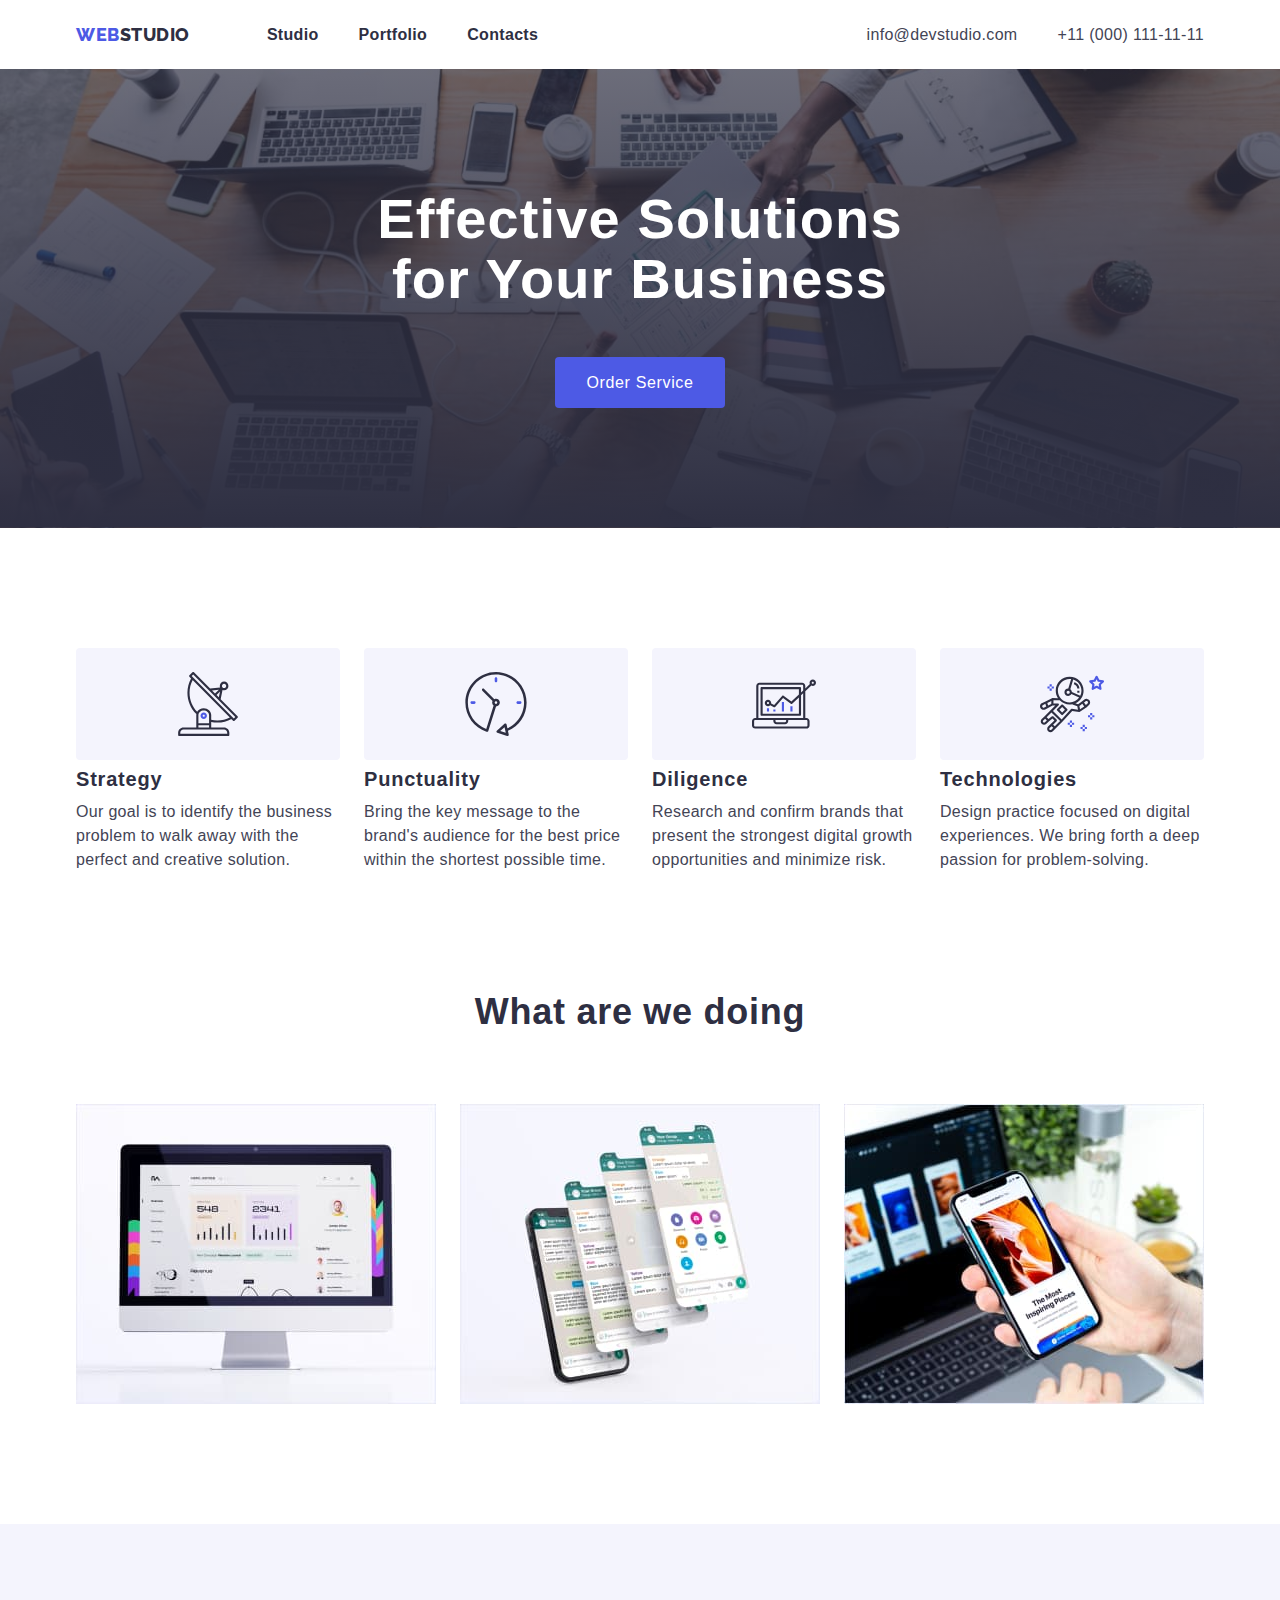
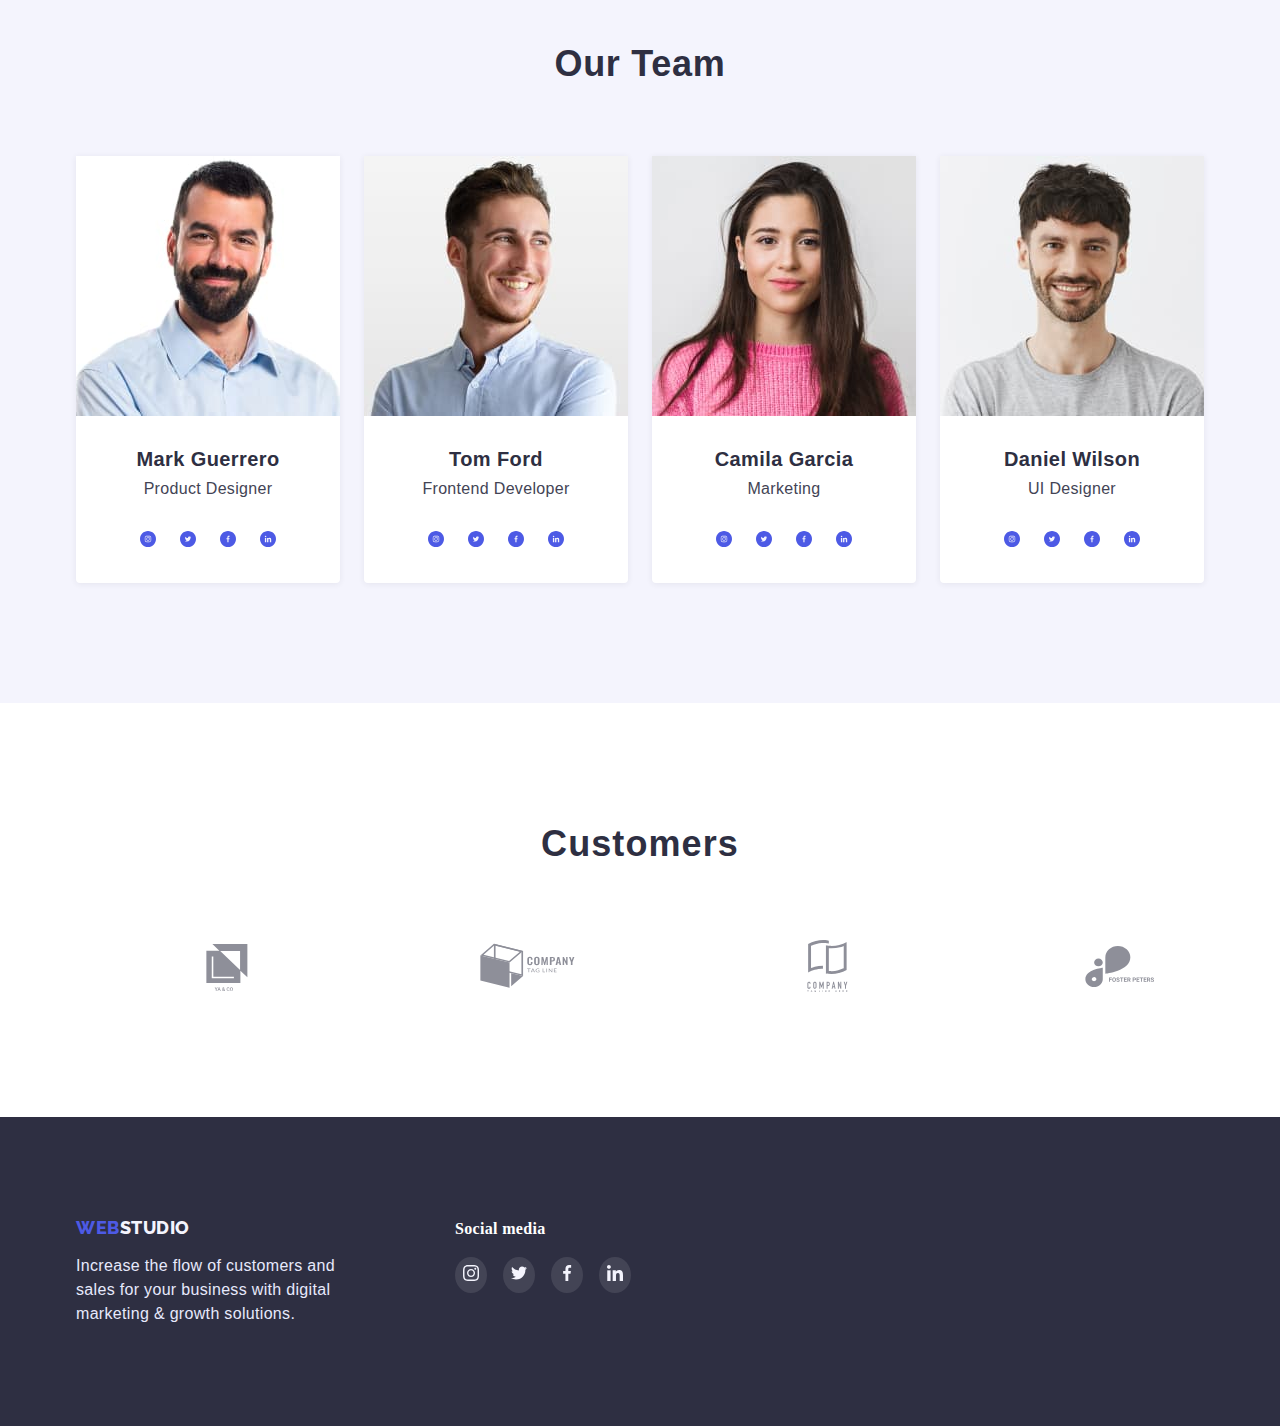
==== index.html @ 7b81c1da "HW-04 done.1st variant" ====
<!DOCTYPE html>
<html lang="en">
  <head>
    <meta charset="UTF-8">
    <meta http-equiv="X-UA-Compatible" content="IE=edge">
    <meta name="viewport" content="width=device-width, initial-scale=1.0">
    <title lang="uk">Студія</title>
    <link rel="preconnect" href="https://fonts.googleapis.com">
    <link rel="preconnect" href="https://fonts.gstatic.com" crossorigin>
    <link href="https://fonts.googleapis.com/css2?family=Raleway:wght@800&display=swap" rel="stylesheet">
    <link rel="stylesheet" href="https://cdnjs.cloudflare.com/ajax/libs/modern-normalize/1.1.0/modern-normalize.min.css">
    <link rel="stylesheet" href="./css/styles.css">
  </head>
  <body>
    <!--Top Line-->
    <header class="header">
      <div class="conteiner topline">
        <nav class="header-nav">
          <a href="index.html" class="logo"><span class="web">WEB</span>STUDIO</a>
        <ul class="header-list">
          <li class="header-item"><a href="./index.html" class="link">Studio</a></li>
          <li class="header-item"><a href="./portfolio.html" class="link">Portfolio</a></li>
          <li class="header-item"><a href="/" class="link">Contacts</a></li>
        </ul>
      </nav>
      <ul class="connection-list">
        <li class="connection-item">
          <a href="mailto:info@devstudio.com" class="link">info@devstudio.com</a></li>
        <li class="connection-item">
          <a href="tel:+110001111111" class="link">+11 (000) 111-11-11</a>
        </li>
      </ul>
     </div>
    </header>
    <main>
      <!--Section-hero-->
      <section class="hero">
         <h1 class="hero-title">Effective Solutions for Your Business</h1>                
        <button type="button" class="button">Order Service</button>
      </section>
    
      <!--Section-Policy-->
      <section class="section policy">
      <div class="conteiner">
        <h2 hidden class="section-title">Policy</h2>
         <ul class="policy-list">
          <li class="item">
            <div class="policy-icon">
             <svg class="icon" width="64" height="64">
              <use href="../imajes/sprite.svg#icon-antenna"></use>
             </svg>
            </div>
            <h3 class="title">Strategy</h3>
            <p class="title-text">
              Our goal is to identify the business<br>
              problem to walk away with the<br>
              perfect and creative solution.
            </p>
         </li>
          <li class="item">
            <div class="policy-icon">
              <svg class="icon" width="64" height="64">
               <use href="../imajes/sprite.svg#icon-clock"></use>
              </svg>
             </div>
            <h3 class="title">Punctuality</h3>
            <p class="title-text">
              Bring the key message to the<br>
              brand's audience for the best price<br>
              within the shortest possible time.
            </p>
          </li>
          <li class="item">
            <div class="policy-icon">
              <svg class="icon" width="64" height="64">
               <use href="../imajes/sprite.svg#icon-diagram"></use>
              </svg>
             </div>
            <h3 class="title">Diligence</h3>
            <p class="title-text">
              Research and confirm brands that<br>
              present the strongest digital growth<br>
              opportunities and minimize risk.
            </p>
          </li>
          <li class="item">
            <div class="policy-icon">
              <svg class="icon" width="64" height="64">
               <use href="../imajes/sprite.svg#icon-astronaut"></use>
              </svg>
             </div>
            <h3 class="title">Technologies</h3>
            <p class="title-text">
              Design practice focused on digital<br>
              experiences. We bring forth a deep<br>
              passion for problem-solving.
            </p>
          </li>
        </ul>
      </div>
      </section>
      <!--Section-doing-->
      <section class="section doing">
        <div class="conteiner">
        <h2 class="section-title">What are we doing</h2>
        <ul class="img-list">
          <li class="item-img">
            <img
              src="./imajes/gajets/tablet.jpg"
              width="360"
              height="300"
              alt="Tablet"
            >
          </li>
          <li class="item-img">
            <img
              src="./imajes/gajets/smartphon.jpg"
              width="360"
              height="300"
              alt="Smartphon"
            >
          </li>
          <li class="item-img">
            <img
              src="./imajes/gajets/laptop.jpg"
              width="360"
              height="300"
              alt="Laptop"
            >
          </li>
        </ul>
      </div>
      </section>
      <!--Team-->
    <section class="section team">
      <div class="conteiner">
        <h2 class="section-title">Our Team</h2>
        <ul class="team-list">
          <li class="team-item">
            <img
              src="./imajes/emploees/mark-guerello.jpg"
              width="264"
              height="260"
              alt="Mark Guerrero-Product Designer">
           
             <h3 class="team-title">Mark Guerrero</h3>
               <p class="title-text" >Product Designer</p>
                 <ul class="team-media-list">
                   <li class="media-item">
                      <a href="" class="media__link">
                      <svg class="media-icon" width="16" height="16">
                        <use href="../imajes/media.svg#icon-Istagram-1"></use>
                        </svg>
                      </a>
                    </li>
                  <li class="media-item">
                    <a href="" class="media__link">
                        <svg class="media-icon" width="16" height="16">
                         <use href="../imajes/media.svg#icon-Twiter-1"></use>
                        </svg>
                      </a>
                     </li>
                   <li class="media-item">
                    <a href="" class="media__link">
                        <svg class="media-icon" width="16" height="16">
                          <use href="../imajes/media.svg#icon-Facebook-1"></use>
                        </svg>
                      </a>
                    </li>
                   <li class="media-item">
                    <a href="" class="media__link">
                        <svg class="media-icon" width="16" height="16">
                         <use href="../imajes/media.svg#icon-Linkendin-1"></use>
                        </svg>
                      </a>
                    </li>
                 </ul>
              </li>
            
        <li class="team-item">
           <img
             src="./imajes/emploees/tom-ford.jpg"
             width="264"
             height="260"
             alt="Tom Ford-Frontend Developer">
          
          <h3 class="team-title" >Tom Ford</h3>
           <p class="title-text">Frontend Developer</p>
            <ul class="team-media-list">
              <li class="media-item">
                 <a href="" class="media__link">
                 <svg class="media-icon" width="16" height="16">
                   <use href="../imajes/media.svg#icon-Istagram-1"></use>
                   </svg>
                 </a>
               </li>
             <li class="media-item">
               <a href="" class="media__link">
                   <svg class="media-icon" width="16" height="16">
                    <use href="../imajes/media.svg#icon-Twiter-1"></use>
                   </svg>
                 </a>
                </li>
              <li class="media-item">
               <a href="" class="media__link">
                   <svg class="media-icon" width="16" height="16">
                     <use href="../imajes/media.svg#icon-Facebook-1"></use>
                   </svg>
                 </a>
               </li>
              <li class="media-item">
               <a href="" class="media__link">
                   <svg class="media-icon" width="16" height="16">
                    <use href="../imajes/media.svg#icon-Linkendin-1"></use>
                   </svg>
                 </a>
               </li>
            </ul>
         </li>
      
      <li class="team-item">
            <img
              src="./imajes/emploees/camila-garcia.jpg"
              width="264"
              height="260"
              alt="Camila Garcia-Marketing">
          
          <h3 class="team-title">Camila Garcia</h3>
           <p class="title-text">Marketing</p>
            <ul class="team-media-list">
              <li class="media-item">
                <a href="" class="media__link">
                 <svg class="media-icon" width="16" height="16">
                   <use href="../imajes/media.svg#icon-Istagram-1"></use>
                   </svg>
                 </a>
               </li>
             <li class="media-item">
               <a href="" class="media__link">
                   <svg class="media-icon" width="16" height="16">
                    <use href="../imajes/media.svg#icon-Twiter-1"></use>
                   </svg>
                 </a>
                </li>
              <li class="media-item">
               <a href="" class="media__link">
                   <svg class="media-icon" width="16" height="16">
                     <use href="../imajes/media.svg#icon-Facebook-1"></use>
                   </svg>
                 </a>
               </li>
              <li class="media-item">
               <a href="" class="media__link">
                   <svg class="media-icon" width="16" height="16">
                    <use href="../imajes/media.svg#icon-Linkendin-1"></use>
                   </svg>
                 </a>
               </li>
            </ul>
          </li>
        
      <li class="team-item">
            <img
              src="./imajes/emploees/daniel-wilson.jpg"
              width="264"
              height="260"
              alt="Daniel Vilson-UI Designer">
          
          <h3 class="team-title">Daniel Wilson</h3>
           <p class="title-text">UI Designer</p>
             <ul class="team-media-list">
              <li class="media-item">
                <a href="" class="media__link">
                 <svg class="media-icon" width="16" height="16">
                   <use href="../imajes/media.svg#icon-Istagram-1"></use>
                   </svg>
                 </a>
               </li>
             <li class="media-item">
               <a href="" class="media__link">
                   <svg class="media-icon" width="16" height="16">
                    <use href="../imajes/media.svg#icon-Twiter-1"></use>
                   </svg>
                 </a>
                </li>
              <li class="media-item">
               <a href="" class="media__link">
                   <svg class="media-icon" width="16" height="16">
                     <use href="../imajes/media.svg#icon-Facebook-1"></use>
                   </svg>
                 </a>
               </li>
              <li class="media-item">
               <a href="" class="media__link">
                   <svg class="media-icon" width="16" height="16">
                    <use href="../imajes/media.svg#icon-Linkendin-1"></use>
                   </svg>
                 </a>
               </li>
            </ul>
          </li>
      </ul>
    </div>
  </section>
      <!--Section Customers-->
  <section class="section customers">
    <div class="conteiner">
    <h2 class="customers-title">Customers</h2>
    <ul class="customers-list">
      <li class="custormers-item">
        <a href="" class="customers__link">
          <svg class="customers__icon" wigth="104" height="56">
              <use href="../imajes/sprite.svg#icon-Logo"></use>
          </svg>
        </a>
      </li>
      <li class="custormers-item">
        <a href="" class="customers__link">
          <svg class="customers__icon" wigth="104" height="56">
              <use href="../imajes/sprite.svg#icon-Logo_Tag"></use>
          </svg>
        </a>
      </li>
      <li class="custormers-item">
        <a href="" class="customers__link">
          <svg class="customers__icon" wigth="104" height="56">
              <use href="../imajes/sprite.svg#icon-Logo_Company"></use>
          </svg>
        </a>
      </li>
      <li class="custormers-item">
        <a href="" class="customers__link">
          <svg class="customers__icon" wigth="104" height="56">
              <use href="../imajes/sprite.svg#icon-Logo_Foster"></use>
          </svg>
        </a>
      </li>
      <li class="custormers-item">
        <a href="" class="customers__link">
          <svg class="customers__icon" wigth="104" height="56">
              <use href="../imajes/sprite.svg#icon-logo_brand"></use>
          </svg>
        </a>
      </li>
      <li class="custormers-item">
        <a href="" class="customers__link">
          <svg class="customers__icon" wigth="104" height="56">
              <use href="../imajes/sprite.svg#icon-logo_company2"></use>
          </svg>
        </a>
      </li>
    </ul>
  </div>
 </section>
</main>
    <footer class="footer">
      <div class="conteiner">
        <div class="footer-logo">
        <a href="index.html" class="logo"><span class="web">Web</span>Studio</a>
          <p class="footer-text">
          Increase the flow of customers and<br>
          sales for your business with digital<br>
          marketing & growth solutions.
        </p>
      </div>
     <div class="social">
      <h4 class="social-title">Social media</h4>
        <ul class="social-list">
            <li class="social-item">
              <svg class="icon" width="16" height="16">
                <use href="../imajes/sprite.svg#icon-instagram"></use>
                </svg>
              </li>
             <li class="social-item">
                <svg class="icon" width="16" height="16">
                 <use href="../imajes/sprite.svg#icon-twitter"></use>
                </svg>
             </li>
              <li class="social-item">
                <svg class="icon" width="16" height="16">
                  <use href="../imajes/sprite.svg#icon-facebook"></use>
                </svg>
              </li>
             <li class="social-item">
                <svg class="icon" width="16" height="16">
                 <use href="../imajes/sprite.svg#icon-linkedin"></use>
                </svg>
             </li>
         </ul>
        </div>
      </div>
    </footer>
  </body>
</html>






     <!--- Sample
      <li class="social__item">
          <a href="" class="social__link">
              <svg class="social__icon">
                  <use xlink:href="#facebook"></use>
              </svg>
          </a>
      </li>
      <li class="social__item">
          <a href="" class="social__link">
              <svg class="social__icon">
                  <use xlink:href="#twitter"></use>
              </svg>
          </a>
      </li>
  </ul>

  <svg>
      <symbol viewBox="0 0 448 512" id="instagram">
          <path d="M224.1 141c-63.6 0-114.9 51.3-114.9 114.9s51.3 114.9 114.9 114.9S339 319.5 339 255.9 287.7 141 224.1 141zm0 189.6c-41.1 0-74.7-33.5-74.7-74.7s33.5-74.7 74.7-74.7 74.7 33.5 74.7 74.7-33.6 74.7-74.7 74.7zm146.4-194.3c0 14.9-12 26.8-26.8 26.8-14.9 0-26.8-12-26.8-26.8s12-26.8 26.8-26.8 26.8 12 26.8 26.8zm76.1 27.2c-1.7-35.9-9.9-67.7-36.2-93.9-26.2-26.2-58-34.4-93.9-36.2-37-2.1-147.9-2.1-184.9 0-35.8 1.7-67.6 9.9-93.9 36.1s-34.4 58-36.2 93.9c-2.1 37-2.1 147.9 0 184.9 1.7 35.9 9.9 67.7 36.2 93.9s58 34.4 93.9 36.2c37 2.1 147.9 2.1 184.9 0 35.9-1.7 67.7-9.9 93.9-36.2 26.2-26.2 34.4-58 36.2-93.9 2.1-37 2.1-147.8 0-184.8zM398.8 388c-7.8 19.6-22.9 34.7-42.6 42.6-29.5 11.7-99.5 9-132.1 9s-102.7 2.6-132.1-9c-19.6-7.8-34.7-22.9-42.6-42.6-11.7-29.5-9-99.5-9-132.1s-2.6-102.7 9-132.1c7.8-19.6 22.9-34.7 42.6-42.6 29.5-11.7 99.5-9 132.1-9s102.7-2.6 132.1 9c19.6 7.8 34.7 22.9 42.6 42.6 11.7 29.5 9 99.5 9 132.1s2.7 102.7-9 132.1z"></path>
      </symbol>

      <symbol viewBox="0 0 448 512" id="facebook">
          <path d="m279.14 288 14.22-92.66h-88.91v-60.13c0-25.35 12.42-50.06 52.24-50.06h40.42V6.26S260.43 0 225.36 0c-73.22 0-121.08 44.38-121.08 124.72v70.62H22.89V288h81.39v224h100.17V288z"/>
      </symbol>
*/
---- css/styles.css ----
:root {
  --primary-text-color: #FFFFFF;
  --title-text-color: #434455;
  --accent-color: #E7E9FC;
  --hover-color: #4D5AE5;
  --click-color:#404BBF;
  --button-color:#9747FF;
  --cloud-color:#F4F4FD;
  --nav-color:#2E2F42;
  --card-gap: 8px;
  --team-card-gap:24px;
  --card-shadow:
  }
/* roboto-regular - latin */
@font-face {
  font-family: 'Roboto';
  font-style: normal;
  font-weight: 400;
  src: local(''),
       url('../fonts/roboto-v30-latin-regular.woff2') format('woff2'), /* Chrome 26+, Opera 23+, Firefox 39+ */
       url('../fonts/roboto-v30-latin-regular.woff') format('woff'); /* Chrome 6+, Firefox 3.6+, IE 9+, Safari 5.1+ */
}
/* roboto-500 - latin */
@font-face {
  font-family: 'Roboto';
  font-style: normal;
  font-weight: 500;
  src: local(''),
       url('../fonts/roboto-v30-latin-500.woff2') format('woff2'), /* Chrome 26+, Opera 23+, Firefox 39+ */
       url('../fonts/roboto-v30-latin-500.woff') format('woff'); /* Chrome 6+, Firefox 3.6+, IE 9+, Safari 5.1+ */
}
/* roboto-700 - latin */
@font-face {
  font-family: 'Roboto';
  font-style: normal;
  font-weight: 700;
  src: local(''),
       url('../fonts/roboto-v30-latin-700.woff2') format('woff2'), /* Chrome 26+, Opera 23+, Firefox 39+ */
       url('../fonts/roboto-v30-latin-700.woff') format('woff'); /* Chrome 6+, Firefox 3.6+, IE 9+, Safari 5.1+ */
}
/* roboto-900 - latin */
@font-face {
  font-family: 'Roboto';
  font-style: normal;
  font-weight: 900;
  src: local(''),
       url('../fonts/roboto-v30-latin-900.woff2') format('woff2'), /* Chrome 26+, Opera 23+, Firefox 39+ */
       url('../fonts/roboto-v30-latin-900.woff') format('woff'); /* Chrome 6+, Firefox 3.6+, IE 9+, Safari 5.1+ */
}
/* raleway-regular - latin */
@font-face {
  font-family: 'Raleway';
  font-style: normal;
  font-weight: 400;
  src: local(''),
       url('../fonts/raleway-v28-latin-regular.woff2') format('woff2'), /* Chrome 26+, Opera 23+, Firefox 39+ */
       url('../fonts/raleway-v28-latin-regular.woff') format('woff'); /* Chrome 6+, Firefox 3.6+, IE 9+, Safari 5.1+ */
}
/* raleway-700 - latin */
@font-face {
  font-family: 'Raleway';
  font-style: normal;
  font-weight: 700;
  src: local(''),
       url('../fonts/raleway-v28-latin-700.woff2') format('woff2'), /* Chrome 26+, Opera 23+, Firefox 39+ */
       url('../fonts/raleway-v28-latin-700.woff') format('woff'); /* Chrome 6+, Firefox 3.6+, IE 9+, Safari 5.1+ */
}

/* Разметка boxs */
html{
  box-sizing: border-box;
}
*,
*::before, 
*::after {
  box-sizing: inherit;
}
body {
  margin:0px auto;
  font-family:'Roboto', sans-serif;
  font-style: Regular;
  font-size:  16px;
  line-height: 1.2;
  letter-spacing: 0.02em;
  color:var(--title-text-color);
  background-color :var(--primary-text-color);
  }
  .header {
  box-shadow: 0px 1px 6px 0px #2E2F4214;
  box-shadow: 0px 1px 1px 0px #2E2F4229;
  box-shadow: 0px 2px 1px 0px #2E2F4214;
}
.conteiner {
  width: 1158px;
  padding: 0 15px;
  margin: 0 auto;
}
.topline {
  display: flex; 
  align-items: center;
  background-color:var(--primary-text-color);
 } 
.header-logo .logo {
  font-family: 'Raleway',sans-serif;
  font-weight: 800;
  font-size: 18px;
  line-height: 1.2;
  letter-spacing: 0.03em;
  margin: 44px 0px 71px 24px;
  text-decoration: none;
  color:var(--nav-color);
}
 span {
  font-family: 'Raleway',sans-serif;
  font-weight: 800;
  font-size: 18px;
  line-height: 1.17;
  letter-spacing: 0.03em;
  margin: 0px 0px 44px 24px;
  text-decoration: none;
  text-transform: uppercase;
  color:var(--hover-color);
 }
 .header-nav .logo{
  font-family: 'Raleway',sans-serif;
  font-weight: 800;
  font-size: 18px;
  line-height: 1.17;
  letter-spacing: 0.03em;
  text-transform: uppercase;
  text-decoration: none;
  color:var(--nav-color);
  padding: 24px 0;
 }
.header-logo .link {
  color:var(--nav-color) ;
  }
  .header-logo.link:hover,
  .header-logo.link:focus {
  color:var(--hover-color);
  }
  .header-nav {
    text-decoration: none;
  }
  .header-list{
    display: flex;
    flex-wrap: wrap;
    margin: 0;
    padding: 0px;
    margin-left: 77px;
    list-style: none;
    text-decoration: none;
    min-width: 261px;
    height: 24px;
  
   }
.header-list .link { 
  color:var(--nav-color);
  text-decoration: none;
  padding: 24px 0;
}
.header-list .link:hover,
.header-list .link:focus {
  color:var(--title-text-color);
}

.header-nav .logo:hover,
.header-nav .logo:focus{
color:var(--title-text-color);
}
.header-nav {
  display: flex;
  align-items: center;
  align-content:flex-start;
  padding: 24px auto;
 
}
.header-list .header-item {
  font-family: 'Roboto', sans-serif;
  font-size: 16px;
  font-weight: 600;
  line-height: 1.5;
  letter-spacing: 0.02em;
  text-decoration: none;
  }
  .header-list > .header-item:not(:last-child) {
    margin-right: 40px;
  }
.header-item {
  font-weight: 600;
  font-size: 16px;
  line-height: 1.5;
  letter-spacing: 0.02em;
  text-decoration: none;
}
.header-list .header-item {
  display:inline-block;
  padding: 24px auto;
}
.connection-list {
display:flex;
margin-left:auto;
}
.connection-item {
  font-size: 16px;
  line-height: 1.5;
  letter-spacing: 0.02em;
  color: #2E2F42;
}
.connection-list > .connection-item:last-child {
  margin-left: 40px;
}
.connection .link {
  color:var(--title-text-color);
}
.connection-item .link {
  padding: 24px 0;
}
.connection .link:hover,
.connection .link:focus {
  color: var(--hover-color);
}
ul {
  padding: 0;
  margin: 0;
  list-style: none;
}
/* Заглавия */
.hero {
  text-align: center;
  background-color:var(--nav-color);
  padding: 120px 0;
  margin: 0 auto;
  background-image:linear-gradient(rgba(46,47,66,0.7),
  rgba(46,47,66,07)),
   url('/imajes/people-office 1.jpg');
   background-position: center;
   background-size: cover;
   max-width: 1440px;
}

 .hero-title {
    align-items: center;
    max-width: 526px;
    font-weight: 600;
    font-size: 56px;
    line-height: 1.07;
    letter-spacing: 0.02em;
    color:var(--primary-text-color);
    margin: 0 auto 48px auto;
  }
 
  .hero .button {
    cursor: pointer;
    width: 170px;
    height: 51px;
    font-family: inherit;
    font-size: 16px;
    line-height: 1.19;
    letter-spacing: 0.04em;
    color:var(--primary-text-color);
    background-color: var(--hover-color);
    border: 1px solid transparent;
    border-radius: 4px;
}
/* Секции */
.section.policy {
  padding-top: 120px;
}
.section-title {
  font-size: 36px;
  line-height: 1.11;
  text-align: center;
  letter-spacing: 0.02em;
  color:var(--nav-color);
  margin-bottom: 72px;
}
.policy-list .title {
  font-family: inherit;
  font-weight: 600;
  font-size: 20px;
  line-height: 1.19;
  letter-spacing: 0.04em;
  color:var(--nav-color);
  margin-left: 0;
  margin-bottom: 8px;

}
.policy-list .title-text {
  font-family: inherit;
  font-size: 16px;
  line-height: 1.5;
  letter-spacing: 0.02em;
  margin: 0;
  width: 264px;
  color:var(--title-text-color); 
}
.policy-list {
  display: flex;
  justify-items: center;
  padding: 0;
   gap: 24px;
}
.policy-list > .item {
  flex-basis: calc(100%/4-var(--card-gap));
}
.title {
  font-weight: 600;
  font-size: 20px;
  line-height: 1.2;
  text-align: center;
  letter-spacing: 0.02em;
  color:var(--nav-color);
  margin: 0 auto ;
  padding: 0;
}
.title-text {
margin-top: 8px;
}
.policy-list .title {
  display: flex;
  flex-wrap: wrap;
  font-family: inherit;
  font-weight: 600;
  font-size: 20px;
  line-height: 1.19;
  letter-spacing: 0.04em;
  color:var(--nav-color);
}
.policy-list .title-text {
 color:var(--title-text-color); 
}
.section-title >h3 {
color:var(--nav-color);
}
.section-title >p {
 color:var(--title-text-color); 
}
.policy-icon {
  width: 264px;
  height: 112px;
  background-color:rgba(244, 244, 253, 1);
  padding: 24px 100px;
  border-radius: 4px;
  margin-bottom: 8px;
}
.section.doing {
padding-top: 120px;
padding-bottom: 120px;
}
.imajes p {
  font-family: inherit;
  font-size: 16px;
  line-height: 1.5;
  letter-spacing: 0.02em;
  color:var(--title-text-color);
}
img {
  display: block;
  max-width: 100%;
  height: auto;
}
.img-list {
  display: flex;
  justify-items: center;
  padding: 0;
   gap: 24px;
/*margin-left: calc(-1*var(--card-gap));*/
}

.item-img {
padding: 0 auto;
}

/*--Section Team--*/
.section.team  {
  background-color: var(--cloud-color);
  padding: 120px 0;
  }
  .team-list {
   display: flex;
   gap: 24px;
   /*margin-left:calc(-1*var(--team-card-gap)); */
   }
  .team-list .team-item {
/*flex-basis: calc(100%/4-var(--team-card-gap));*/
    padding-bottom: 32px;
    background: #FFFFFF;
    box-shadow: 0px 2px 1px 0px #2E2F4214;
    box-shadow: 0px 1px 1px 0px #2E2F4229;
    box-shadow: 0px 1px 6px 0px #2E2F4214;
    border-radius: 0px 0px 4px 4px;

 }
  .team-list .team-title {
    font-family: inherit;
    font-weight: 600;
    font-size: 20px;
    line-height: 1.19;
    letter-spacing: 0.02em;
    color: var(--nav-color);
    margin-top: 32px;
    text-align: center;
  }
   .team-list .title-text {
    text-align: center;
  }
  /*.team-member {
    padding-left:16px;
    padding-right:16px;
  }*/
  .team-media-list {
    display: flex;
    justify-content: center;
   
    margin-top: 32px;
    gap: 24px;
  }
  .media_link {
    display: flex;
    justify-content: center;
    align-items: center;
    width: 40px;
    height: 40px;
    border-radius: 50%;
    background-color:var(--cloud-color) ;
  }
  .media_link:hover,
  .media_link:focus {
    color: #4D5AE5;
  }
  .media-icon {
    fill:#4D5AE5 ;
  }
  .media_link:hover .media-icon,
  .media_link:focus .media-icon {
    fill: var(--accent-color);
  }

  /*--Section Customers--*/

.section.customers {
    padding: 120px 0;
  }
  .customers-title {
  font-size: 36px;
  font-weight: 700;
  line-height: 1.17;
  letter-spacing: 0.03em;
  text-align: center;
  color: rgba(46, 47, 66, 1);
  margin-bottom: 72px;
}
.customers-list {
  display: flex;
 
}
.customers_link {
  display: flex;
  justify-content: center;
  align-items: center;
  width: 168px;
  height: 88px;
  color: #31D0AA;
  border: 1px solid #8E8F99;
  border-radius: 4px;
 }
.customers_link:hover,
.customers_link:focus {
  color: violet;
  border: 1px solid violet; 
}
.customers_icon {
  fill: currentColor;
}
.footer {
  padding: 100px 0;
  background-color:var(--nav-color);
}
.footer .logo {
  font-family: 'Raleway',sans-serif;
  font-weight: 800;
  font-size: 18px;
  line-height: 1.17;
  letter-spacing: 0.03em;
  text-decoration: none;
  color:var(--cloud-color);
  text-transform: uppercase;
  min-width: 115px;
}
 .web {
  font-family: 'Raleway',sans-serif;
  font-weight: 800;
  font-size: 18px;
  line-height: 1.17;
  letter-spacing: 0.03em;
  text-decoration: none;
  color:var(--hover-color);
  text-transform: uppercase;
  margin-left: 0;
  }
.footer-text {
  margin-top: 16px;
  margin-left: 0;
  max-width: 264px;
  letter-spacing: 0.02rem;
  line-height: 1.5;
  color:var(--accent-color);
}

h1, h2, h3, h4, h5, h6, p {
  margin: 0 auto;
}

/* Основной цвет страницы: #FFFFFF */
/* Цвет кнопки Order Service: 4D5AE5 */
/* цвет футера,хедера:  2E2F42 */
/* Цвет card team cloud: F4F4FD */
/* Iris CTAs Focused Active states LinksPrimary Brand 
#4D5AE5 */
/* Navy blue: OverlaysShadowsHeadings Dark
#2E2F42*/
/* GREEN: Valid fields,Success messages,Success
#31D0AA */
/* SLATE:Body text,Text 
#434455 */
/* LIGHT SLATE: Helper text,Deemphasized text,Subtle Text
#8E8F99 */
/* cornflower:Accent color,Hairlines,Subtle backgrounds
Accent
#E7E9FC */
/* cornflower
Accent color
Hairlines
Subtle backgrounds
Accent
#E7E9FC */
/*CLOUD:Light mode backgrounds,Light mode Dialogs/alerts
Light 
#F4F4FD*/
/*flex-basis: calc(100%/4-var(--card-gap));*/


/*--Connection*/
.connection-list .link {
  text-decoration: none;
  color:var(--title-text-color);
}
.connection-list .link:hover,
.connection-list .link:focus {
  color:var(--hover-color)
}
.link.active {
  font-weight: 700;
}
h3 {
font-family: inherit;
font-size: 20px;
font-weight: 600;
line-height: 1.2;
letter-spacing: 0.02em;
color:var(--nav-color);
}

/*--Portfolio--*/
.section.portfolio {
padding-top: 96px;
padding-bottom: 120px;
}
.button-portfolio{
display: flex;
justify-content: center;
gap: 24px;
margin-bottom: 72px;
}
.btn {
font-family: inherit;
font-weight: 600;
font-size: 16px;
line-height: 1.5;
letter-spacing: 0.04em;
color:var(--hover-color);
background-color: #F4F4FD;
border-radius: 4px;
border: 1px solid #E7E9FC;
padding: 12px  24px;
}
.btn.active {
font-family: inherit;
font-weight: 600;
font-size: 16px;
line-height: 1.5;
letter-spacing: 0.04em;
color:#FFFFFF;
background-color: #4D5AE5;
border-radius: 4px;
padding: 12px 24px;
}
.button .btn {
cursor: pointer;
}
.button-portfolio .btn:hover,
.button-portfolio .btn:focus {
background-color: #4D5AE5;
}
.button-portfolio .btn:hover,
.button-portfolio .btn:focus {
color:var(--primary-text-color);
}
.button-portfolio .btn.active:hover,
.button-portfolio .btn.active:focus {
background-color:var(--primary-text-color);
}
.button-portfolio .btn.active:hover,
.button-portfolio .btn.active:focus {
color:var(--hover-color);
}
.card-pictheres {
display: flex;
flex-wrap: wrap;
margin: 0; 
padding: 0;
row-gap: 48px;
column-gap: 24px;
}

.card-idea {
padding-left: 16px;
padding-top: 32px; 
padding-bottom: 32px;
border-left:   0.5px solid #F4F4FD;
border-right:  0.5px solid #F4F4FD; ;
border-bottom: 0.5px solid #F4F4FD;;
box-shadow: 0px 2px 1px 0px #2E2F4214;
box-shadow: 0px 1px 1px 0px #2E2F4229;
box-shadow: 0px 1px 6px 0px #2E2F4214;

}
.picther-item{
box-shadow: 0px 2px 1px 0px #2E2F4214;
box-shadow: 0px 1px 1px 0px #2E2F4229;
box-shadow: 0px 1px 6px 0px #2E2F4214;
}
.picther-item .card-title {
font-size: 20px;
line-height: 1.2;
color:#2E2F42;
}
.picther-item .card-text {
margin-top: 8px;
font-style: Regular;
color: #434455;
}
.section-policy .section-title,
.section-pictheres .section-title {
display: none;
}

/*Examples icon color*/
:root {
  --primary:
  --accent: 
}
.footer .conteiner {
  display: flex;
}
.social {
 max-width: 208px;
 margin-left: 120px;
}
.social-title {
  font-family: Roboto;
  font-size: 16px;
  font-weight: 600;
  line-height: 1.5;
  letter-spacing: 0.02em;
  text-align: left;
  color:#FFFFFF;
  margin-bottom:16px;
  }
.social-list {
  display: flex;
  align-items:baseline;
}
.social-item {
  margin-right: 16px;
  display: block;
  padding: 8px;
  border-radius: 50%;
  background-color:#FFFFFF1A;
  color: rgba(49, 208, 170, 1);
}
.icon {
 --icon-color:currentColor;
}
.social .icon:hover,
.social .icon:focus {
background-color:rgba(49, 208, 170, 1); 
 color:#FFFFFF1A;
}
.social-link {
  display: flex;
  justify-items: center;
  align-items: center;
  width: 40px;
  height: 40px;
  border-radius: 50%;
  background-color: #4D5AE5;
}
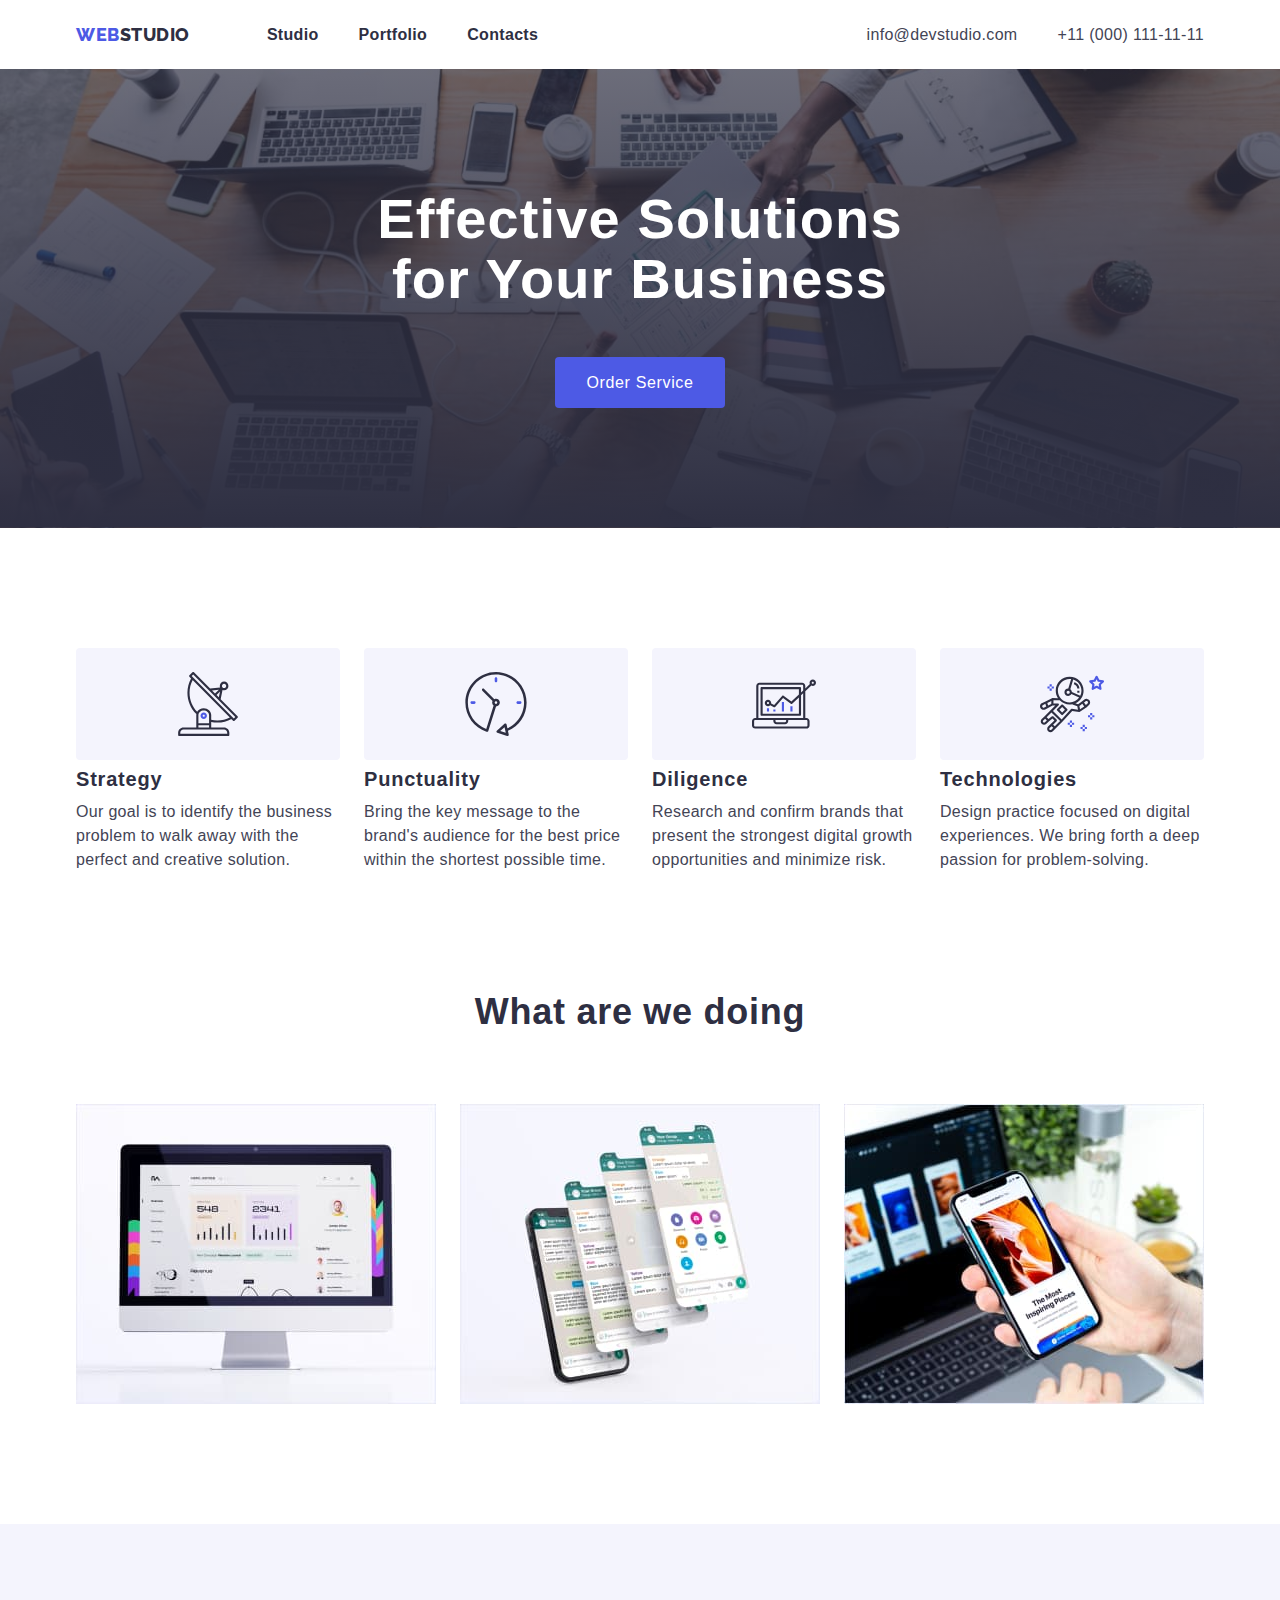
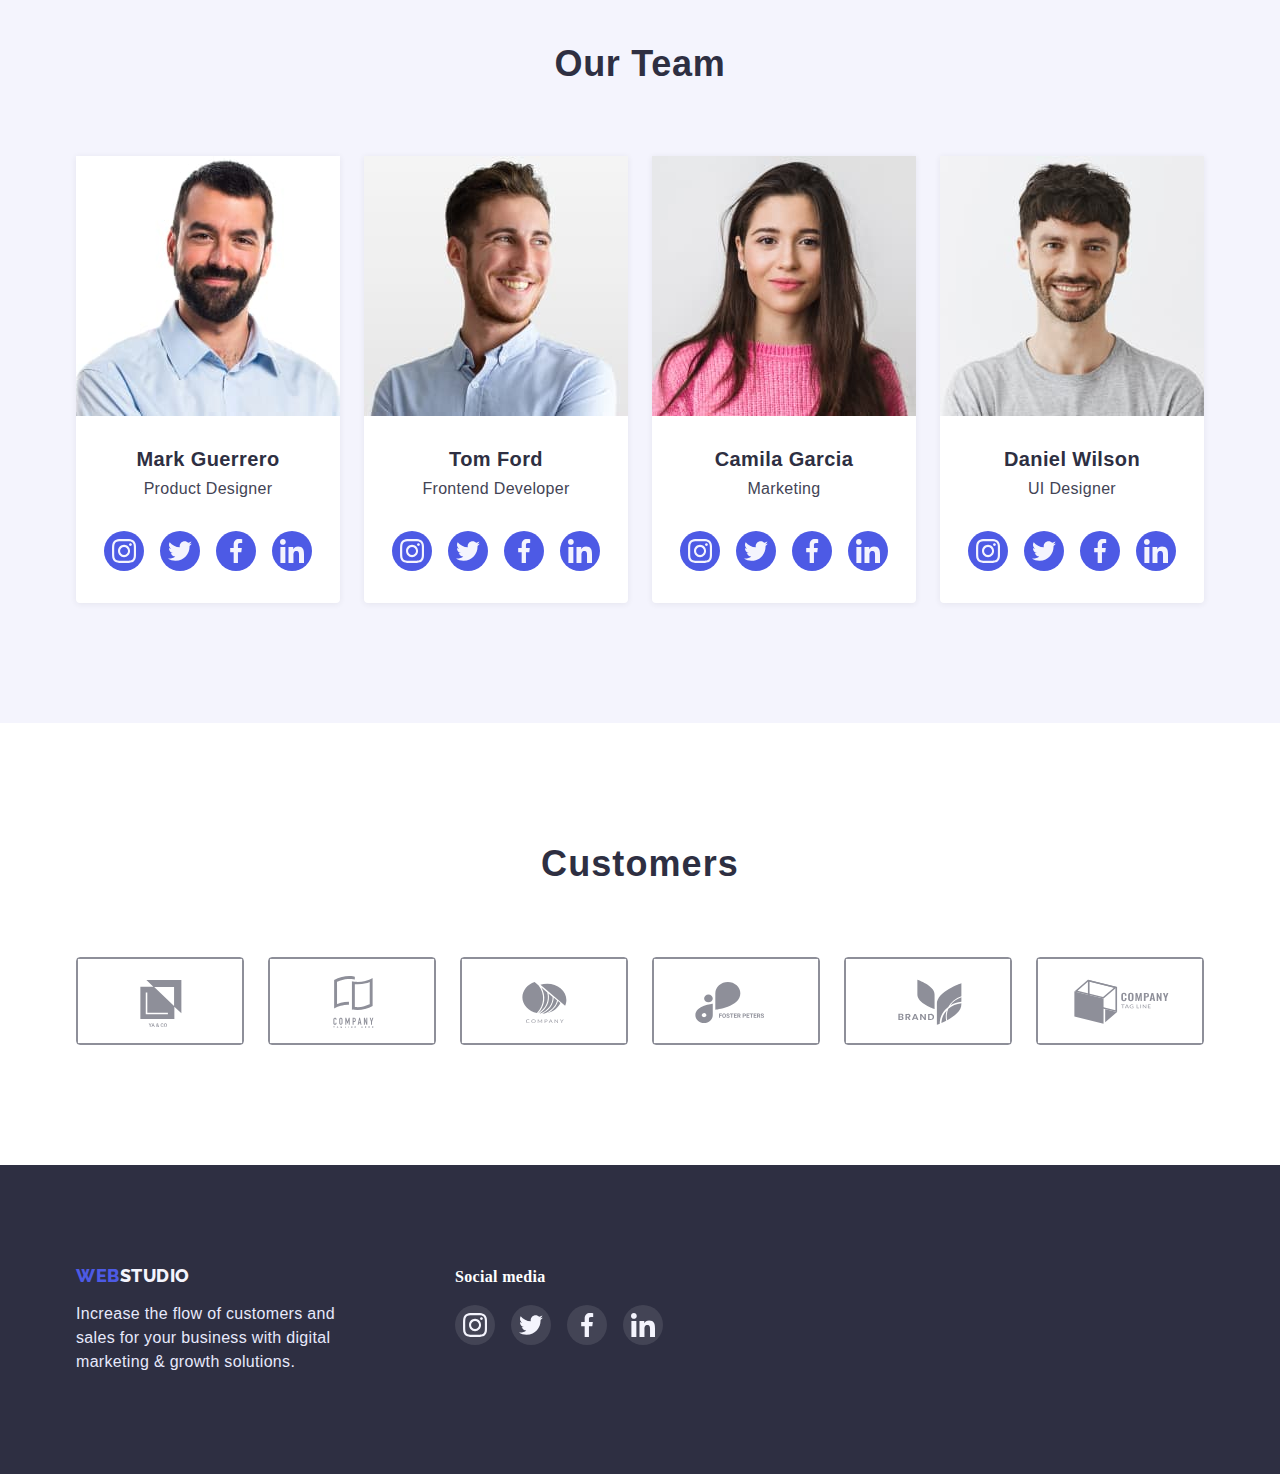
==== commit 18ca7bad: "HW-04-last updated 27.12.22" ====
--- a/index.html
+++ b/index.html
@@ -47,7 +47,7 @@
           <li class="item">
             <div class="policy-icon">
              <svg class="icon" width="64" height="64">
-              <use href="../imajes/sprite.svg#icon-antenna"></use>
+              <use href="./imajes/sprite.svg#icon-antenna"></use>
              </svg>
             </div>
             <h3 class="title">Strategy</h3>
@@ -60,7 +60,7 @@
           <li class="item">
             <div class="policy-icon">
               <svg class="icon" width="64" height="64">
-               <use href="../imajes/sprite.svg#icon-clock"></use>
+               <use href="./imajes/sprite.svg#icon-clock"></use>
               </svg>
              </div>
             <h3 class="title">Punctuality</h3>
@@ -73,7 +73,7 @@
           <li class="item">
             <div class="policy-icon">
               <svg class="icon" width="64" height="64">
-               <use href="../imajes/sprite.svg#icon-diagram"></use>
+               <use href="./imajes/sprite.svg#icon-diagram"></use>
               </svg>
              </div>
             <h3 class="title">Diligence</h3>
@@ -86,7 +86,7 @@
           <li class="item">
             <div class="policy-icon">
               <svg class="icon" width="64" height="64">
-               <use href="../imajes/sprite.svg#icon-astronaut"></use>
+               <use href="./imajes/sprite.svg#icon-astronaut"></use>
               </svg>
              </div>
             <h3 class="title">Technologies</h3>
@@ -142,210 +142,207 @@
               width="264"
               height="260"
               alt="Mark Guerrero-Product Designer">
-           
-             <h3 class="team-title">Mark Guerrero</h3>
+               <h3 class="team-title">Mark Guerrero</h3>
                <p class="title-text" >Product Designer</p>
-                 <ul class="team-media-list">
+                <ul class="team-media-list">
                    <li class="media-item">
-                      <a href="" class="media__link">
-                      <svg class="media-icon" width="16" height="16">
-                        <use href="../imajes/media.svg#icon-Istagram-1"></use>
+                      <a href="" class="media-link">
+                      <svg class="media-icon" width="24" height="24">
+                        <use href="./imajes/sprite.svg#icon-instagram"></use>
                         </svg>
                       </a>
                     </li>
                   <li class="media-item">
-                    <a href="" class="media__link">
-                        <svg class="media-icon" width="16" height="16">
-                         <use href="../imajes/media.svg#icon-Twiter-1"></use>
+                    <a href="" class="media-link">
+                        <svg class="media-icon" width="24" height="24">
+                         <use href="./imajes/sprite.svg#icon-twitter"></use>
                         </svg>
                       </a>
                      </li>
                    <li class="media-item">
-                    <a href="" class="media__link">
-                        <svg class="media-icon" width="16" height="16">
-                          <use href="../imajes/media.svg#icon-Facebook-1"></use>
+                    <a href="" class="media-link">
+                        <svg class="media-icon" width="24" height="24">
+                          <use href="./imajes/sprite.svg#icon-facebook"></use>
                         </svg>
                       </a>
                     </li>
                    <li class="media-item">
-                    <a href="" class="media__link">
-                        <svg class="media-icon" width="16" height="16">
-                         <use href="../imajes/media.svg#icon-Linkendin-1"></use>
+                    <a href="" class="media-link">
+                        <svg class="media-icon" width="24" height="24">
+                         <use href="./imajes/sprite.svg#icon-linkedin"></use>
                         </svg>
                       </a>
                     </li>
                  </ul>
               </li>
             
-        <li class="team-item">
-           <img
-             src="./imajes/emploees/tom-ford.jpg"
-             width="264"
-             height="260"
-             alt="Tom Ford-Frontend Developer">
-          
-          <h3 class="team-title" >Tom Ford</h3>
-           <p class="title-text">Frontend Developer</p>
-            <ul class="team-media-list">
-              <li class="media-item">
-                 <a href="" class="media__link">
-                 <svg class="media-icon" width="16" height="16">
-                   <use href="../imajes/media.svg#icon-Istagram-1"></use>
-                   </svg>
-                 </a>
-               </li>
-             <li class="media-item">
-               <a href="" class="media__link">
-                   <svg class="media-icon" width="16" height="16">
-                    <use href="../imajes/media.svg#icon-Twiter-1"></use>
-                   </svg>
-                 </a>
-                </li>
-              <li class="media-item">
-               <a href="" class="media__link">
-                   <svg class="media-icon" width="16" height="16">
-                     <use href="../imajes/media.svg#icon-Facebook-1"></use>
-                   </svg>
-                 </a>
-               </li>
-              <li class="media-item">
-               <a href="" class="media__link">
-                   <svg class="media-icon" width="16" height="16">
-                    <use href="../imajes/media.svg#icon-Linkendin-1"></use>
-                   </svg>
-                 </a>
-               </li>
-            </ul>
-         </li>
-      
-      <li class="team-item">
-            <img
-              src="./imajes/emploees/camila-garcia.jpg"
-              width="264"
-              height="260"
-              alt="Camila Garcia-Marketing">
-          
-          <h3 class="team-title">Camila Garcia</h3>
-           <p class="title-text">Marketing</p>
-            <ul class="team-media-list">
-              <li class="media-item">
-                <a href="" class="media__link">
-                 <svg class="media-icon" width="16" height="16">
-                   <use href="../imajes/media.svg#icon-Istagram-1"></use>
-                   </svg>
-                 </a>
-               </li>
-             <li class="media-item">
-               <a href="" class="media__link">
-                   <svg class="media-icon" width="16" height="16">
-                    <use href="../imajes/media.svg#icon-Twiter-1"></use>
-                   </svg>
-                 </a>
-                </li>
-              <li class="media-item">
-               <a href="" class="media__link">
-                   <svg class="media-icon" width="16" height="16">
-                     <use href="../imajes/media.svg#icon-Facebook-1"></use>
-                   </svg>
-                 </a>
-               </li>
-              <li class="media-item">
-               <a href="" class="media__link">
-                   <svg class="media-icon" width="16" height="16">
-                    <use href="../imajes/media.svg#icon-Linkendin-1"></use>
-                   </svg>
-                 </a>
-               </li>
-            </ul>
-          </li>
-        
-      <li class="team-item">
-            <img
-              src="./imajes/emploees/daniel-wilson.jpg"
-              width="264"
-              height="260"
-              alt="Daniel Vilson-UI Designer">
-          
-          <h3 class="team-title">Daniel Wilson</h3>
-           <p class="title-text">UI Designer</p>
-             <ul class="team-media-list">
-              <li class="media-item">
-                <a href="" class="media__link">
-                 <svg class="media-icon" width="16" height="16">
-                   <use href="../imajes/media.svg#icon-Istagram-1"></use>
-                   </svg>
-                 </a>
-               </li>
-             <li class="media-item">
-               <a href="" class="media__link">
-                   <svg class="media-icon" width="16" height="16">
-                    <use href="../imajes/media.svg#icon-Twiter-1"></use>
-                   </svg>
-                 </a>
-                </li>
-              <li class="media-item">
-               <a href="" class="media__link">
-                   <svg class="media-icon" width="16" height="16">
-                     <use href="../imajes/media.svg#icon-Facebook-1"></use>
-                   </svg>
-                 </a>
-               </li>
-              <li class="media-item">
-               <a href="" class="media__link">
-                   <svg class="media-icon" width="16" height="16">
-                    <use href="../imajes/media.svg#icon-Linkendin-1"></use>
-                   </svg>
-                 </a>
-               </li>
-            </ul>
-          </li>
-      </ul>
-    </div>
-  </section>
+             <li class="team-item">
+                <img
+                  src="./imajes/emploees/tom-ford.jpg"
+                  width="264"
+                  height="260"
+                  alt="Tom Ford-Frontend Developer">
+                <h3 class="team-title" >Tom Ford</h3>
+                <p class="title-text">Frontend Developer</p>
+                <ul class="team-media-list">
+                  <li class="media-item">
+                     <a href="" class="media-link">
+                     <svg class="media-icon" width="24" height="24">
+                       <use href="./imajes/sprite.svg#icon-instagram"></use>
+                       </svg>
+                     </a>
+                   </li>
+                 <li class="media-item">
+                   <a href="" class="media-link">
+                       <svg class="media-icon" width="24" height="24">
+                        <use href="./imajes/sprite.svg#icon-twitter"></use>
+                       </svg>
+                     </a>
+                    </li>
+                  <li class="media-item">
+                   <a href="" class="media-link">
+                       <svg class="media-icon" width="24" height="24">
+                         <use href="./imajes/sprite.svg#icon-facebook"></use>
+                       </svg>
+                     </a>
+                   </li>
+                  <li class="media-item">
+                   <a href="" class="media-link">
+                       <svg class="media-icon" width="24" height="24">
+                        <use href="./imajes/sprite.svg#icon-linkedin"></use>
+                       </svg>
+                     </a>
+                   </li>
+                </ul>
+             </li>
+
+            <li class="team-item">
+                <img
+                  src="./imajes/emploees/camila-garcia.jpg"
+                  width="264"
+                  height="260"
+                  alt="Camila Garcia-Marketing">
+                <h3 class="team-title">Camila Garcia</h3>
+                <p class="title-text">Marketing</p>
+                <ul class="team-media-list">
+                  <li class="media-item">
+                     <a href="" class="media-link">
+                     <svg class="media-icon" width="24" height="24">
+                       <use href="./imajes/sprite.svg#icon-instagram"></use>
+                       </svg>
+                     </a>
+                   </li>
+                 <li class="media-item">
+                   <a href="" class="media-link">
+                       <svg class="media-icon" width="24" height="24">
+                        <use href="./imajes/sprite.svg#icon-twitter"></use>
+                       </svg>
+                     </a>
+                    </li>
+                  <li class="media-item">
+                   <a href="" class="media-link">
+                       <svg class="media-icon" width="24" height="24">
+                         <use href="./imajes/sprite.svg#icon-facebook"></use>
+                       </svg>
+                     </a>
+                   </li>
+                  <li class="media-item">
+                   <a href="" class="media-link">
+                       <svg class="media-icon" width="24" height="24">
+                        <use href="./imajes/sprite.svg#icon-linkedin"></use>
+                       </svg>
+                     </a>
+                   </li>
+                </ul>
+             </li>
+
+            <li class="team-item">
+                <img
+                  src="./imajes/emploees/daniel-wilson.jpg"
+                  width="264"
+                  height="260"
+                  alt="Daniel Vilson-UI Designer"
+                >
+                <h3 class="team-title">Daniel Wilson</h3>
+                <p class="title-text">UI Designer</p>
+                <ul class="team-media-list">
+                  <li class="media-item">
+                     <a href="" class="media-link">
+                     <svg class="media-icon" width="24" height="24">
+                       <use href="./imajes/sprite.svg#icon-instagram"></use>
+                       </svg>
+                     </a>
+                   </li>
+                 <li class="media-item">
+                   <a href="" class="media-link">
+                       <svg class="media-icon" width="24" height="24">
+                        <use href="./imajes/sprite.svg#icon-twitter"></use>
+                       </svg>
+                     </a>
+                    </li>
+                  <li class="media-item">
+                   <a href="" class="media-link">
+                       <svg class="media-icon" width="24" height="24">
+                         <use href="./imajes/sprite.svg#icon-facebook"></use>
+                       </svg>
+                     </a>
+                   </li>
+                  <li class="media-item">
+                   <a href="" class="media-link">
+                       <svg class="media-icon" width="24" height="24">
+                        <use href="./imajes/sprite.svg#icon-linkedin"></use>
+                       </svg>
+                     </a>
+                   </li>
+                </ul>
+            </li>
+          </ul>
+        </div>
+     </section>
       <!--Section Customers-->
   <section class="section customers">
-    <div class="conteiner">
-    <h2 class="customers-title">Customers</h2>
+  <div class="conteiner">
+   <h2 class="customers-title">Customers</h2>
     <ul class="customers-list">
-      <li class="custormers-item">
-        <a href="" class="customers__link">
-          <svg class="customers__icon" wigth="104" height="56">
-              <use href="../imajes/sprite.svg#icon-Logo"></use>
-          </svg>
-        </a>
-      </li>
-      <li class="custormers-item">
-        <a href="" class="customers__link">
-          <svg class="customers__icon" wigth="104" height="56">
-              <use href="../imajes/sprite.svg#icon-Logo_Tag"></use>
-          </svg>
-        </a>
-      </li>
-      <li class="custormers-item">
-        <a href="" class="customers__link">
-          <svg class="customers__icon" wigth="104" height="56">
-              <use href="../imajes/sprite.svg#icon-Logo_Company"></use>
-          </svg>
-        </a>
-      </li>
-      <li class="custormers-item">
-        <a href="" class="customers__link">
-          <svg class="customers__icon" wigth="104" height="56">
-              <use href="../imajes/sprite.svg#icon-Logo_Foster"></use>
-          </svg>
-        </a>
-      </li>
-      <li class="custormers-item">
-        <a href="" class="customers__link">
-          <svg class="customers__icon" wigth="104" height="56">
-              <use href="../imajes/sprite.svg#icon-logo_brand"></use>
-          </svg>
-        </a>
-      </li>
-      <li class="custormers-item">
-        <a href="" class="customers__link">
-          <svg class="customers__icon" wigth="104" height="56">
-              <use href="../imajes/sprite.svg#icon-logo_company2"></use>
+      <li class="customers-item">
+        <a href="" class="customers-link">
+          <svg class="customers-icon" wigth="104" height="56">
+              <use href="./imajes/logo (2).svg#icon-Logo-1"></use>
+          </svg>
+        </a>
+      </li>
+      <li class="customers-item">
+        <a href="" class="customers-link">
+          <svg class="customers-icon" wigth="104" height="56">
+              <use href="./imajes/sprite.svg#icon-Logo_Company"></use>
+          </svg>
+        </a>
+      </li>
+      <li class="customers-item">
+        <a href="" class="customers-link">
+          <svg class="customers-icon" wigth="104" height="56">
+              <use href="./imajes/sprite (2).svg#icon-Logo3"></use>
+          </svg>
+        </a>
+      </li>
+      <li class="customers-item">
+        <a href="" class="customers-link">
+          <svg class="customers-icon" wigth="104" height="56">
+              <use href="./imajes/sprite (2).svg#icon-Logo4"></use>
+          </svg>
+        </a>
+      </li>
+      <li class="customers-item">
+        <a href="" class="customers-link">
+          <svg class="customers-icon" wigth="104" height="56">
+              <use href="./imajes/sprite (2).svg#icon-Logo5"></use>
+          </svg>
+        </a>
+      </li>
+      <li class="customers-item">
+        <a href="" class="customers-link">
+          <svg class="customers-icon" wigth="104" height="56">
+              <use href="./imajes/sprite (2).svg#icon-Logo6"></use>
           </svg>
         </a>
       </li>
@@ -367,24 +364,32 @@
       <h4 class="social-title">Social media</h4>
         <ul class="social-list">
             <li class="social-item">
-              <svg class="icon" width="16" height="16">
-                <use href="../imajes/sprite.svg#icon-instagram"></use>
+              <a href="" class="social-link">
+              <svg class="icon" width="24" height="24">
+                <use href="./imajes/sprite.svg#icon-instagram"></use>
                 </svg>
+                </a>
               </li>
              <li class="social-item">
-                <svg class="icon" width="16" height="16">
-                 <use href="../imajes/sprite.svg#icon-twitter"></use>
+              <a href="" class="social-link">
+                <svg class="icon" width="24" height="24">
+                 <use href="./imajes/sprite.svg#icon-twitter"></use>
                 </svg>
+              </a>
              </li>
               <li class="social-item">
-                <svg class="icon" width="16" height="16">
-                  <use href="../imajes/sprite.svg#icon-facebook"></use>
+                <a href="" class="social-link">
+                <svg class="icon" width="24" height="24">
+                  <use href="./imajes/sprite.svg#icon-facebook"></use>
                 </svg>
+              </a>
               </li>
              <li class="social-item">
-                <svg class="icon" width="16" height="16">
-                 <use href="../imajes/sprite.svg#icon-linkedin"></use>
+              <a href="" class="social-link">
+                <svg class="icon" width="24" height="24">
+                 <use href="./imajes/sprite.svg#icon-linkedin"></use>
                 </svg>
+              </a>
              </li>
          </ul>
         </div>
--- a/css/styles.css
+++ b/css/styles.css
@@ -233,7 +233,7 @@
   margin: 0 auto;
   background-image:linear-gradient(rgba(46,47,66,0.7),
   rgba(46,47,66,07)),
-   url('/imajes/people-office 1.jpg');
+   url('../imajes/people-office 1.jpg');
    background-position: center;
    background-size: cover;
    max-width: 1440px;
@@ -263,6 +263,10 @@
     border: 1px solid transparent;
     border-radius: 4px;
 }
+.hero .button:hover,
+.hero .button:focus {
+  box-shadow: 0px 4px 4px 0px #00000026;
+}
 /* Секции */
 .section.policy {
   padding-top: 120px;
@@ -299,7 +303,7 @@
   display: flex;
   justify-items: center;
   padding: 0;
-   gap: 24px;
+  gap: 24px;
 }
 .policy-list > .item {
   flex-basis: calc(100%/4-var(--card-gap));
@@ -337,12 +341,14 @@
  color:var(--title-text-color); 
 }
 .policy-icon {
-  width: 264px;
-  height: 112px;
-  background-color:rgba(244, 244, 253, 1);
-  padding: 24px 100px;
-  border-radius: 4px;
-  margin-bottom: 8px;
+ display: flex;
+ justify-content: center;
+ align-items: center;
+ width: 264px;
+ height: 112px;
+ background-color:rgba(244, 244, 253, 1);
+ border-radius: 4px;
+ margin-bottom: 8px;
 }
 .section.doing {
 padding-top: 120px;
@@ -412,32 +418,40 @@
   .team-media-list {
     display: flex;
     justify-content: center;
-   
     margin-top: 32px;
-    gap: 24px;
-  }
-  .media_link {
+    gap: 16px;
+  }
+  .media-item {
+   display: flex;
+   justify-content: center;
+   align-items: center;
+   width: 40px;
+   height: 40px;
+  
+  }
+  .media-link {
     display: flex;
     justify-content: center;
     align-items: center;
+    padding: 8px;
     width: 40px;
     height: 40px;
     border-radius: 50%;
-    background-color:var(--cloud-color) ;
-  }
-  .media_link:hover,
-  .media_link:focus {
-    color: #4D5AE5;
-  }
+    background-color:var(--hover-color);
+}
+  .media-link:hover,
+  .media-link:focus {
+    background-color:var(--cloud-color);   
+}
   .media-icon {
-    fill:#4D5AE5 ;
-  }
-  .media_link:hover .media-icon,
-  .media_link:focus .media-icon {
-    fill: var(--accent-color);
-  }
-
-  /*--Section Customers--*/
+    fill:var(--cloud-color);
+  }
+  .media-link:hover .media-icon,
+  .media-link:focus .media-icon {
+    fill:var(--hover-color);
+ }
+ 
+ /*--Section Customers--*/
 
 .section.customers {
     padding: 120px 0;
@@ -453,26 +467,46 @@
 }
 .customers-list {
   display: flex;
- 
-}
-.customers_link {
+  justify-content: center;
+  align-items: center;
+  gap:24px;
+}
+.customers-item {
   display: flex;
   justify-content: center;
   align-items: center;
   width: 168px;
   height: 88px;
-  color: #31D0AA;
+  border: 1px solid rgba(142, 143, 153, 1);
+  border-radius: 4px;
+}
+.customers-item:hover,
+.customers-item:focus {
+ border: 1px solid rgba(77, 90, 229, 1);
+}
+
+.customers-link {
+  display: flex;
+  justify-content: center;
+  align-items: center;
+  width: 100%;
+  height: 100%;
+  color: #8E8F99;
   border: 1px solid #8E8F99;
-  border-radius: 4px;
  }
-.customers_link:hover,
-.customers_link:focus {
-  color: violet;
-  border: 1px solid violet; 
-}
-.customers_icon {
+
+.customers-icon {
   fill: currentColor;
 }
+ .customers-link:hover,
+ .customers-link:focus {
+  color: rgba(77, 90, 229, 1);
+  border: 1px solid rgba(77, 90, 229, 1);
+}
+.customers-link:hover .customers-icon
+.customers-link:focus .customers-icon {
+fill:var(--hover-color);
+ }
 .footer {
   padding: 100px 0;
   background-color:var(--nav-color);
@@ -585,7 +619,7 @@
 border: 1px solid #E7E9FC;
 padding: 12px  24px;
 }
-.btn.active {
+.btn-active {
 font-family: inherit;
 font-weight: 600;
 font-size: 16px;
@@ -595,24 +629,32 @@
 background-color: #4D5AE5;
 border-radius: 4px;
 padding: 12px 24px;
-}
+
+}
+.button-item:hover,
+.button-item:focus {
+ box-shadow: 0px 2px 2px 0px #0000001F;
+ box-shadow: 0px 2px 1px 0px #00000014;
+ box-shadow: 0px 3px 1px 0px #0000001A;
+}
+
 .button .btn {
 cursor: pointer;
 }
-.button-portfolio .btn:hover,
-.button-portfolio .btn:focus {
+.btn:hover,
+.btn:focus {
 background-color: #4D5AE5;
 }
-.button-portfolio .btn:hover,
-.button-portfolio .btn:focus {
+ .btn:hover,
+ .btn:focus {
 color:var(--primary-text-color);
 }
-.button-portfolio .btn.active:hover,
-.button-portfolio .btn.active:focus {
+ .btn-active:hover,
+ .btn-active:focus {
 background-color:var(--primary-text-color);
 }
-.button-portfolio .btn.active:hover,
-.button-portfolio .btn.active:focus {
+.btn-active:hover,
+.btn-active:focus {
 color:var(--hover-color);
 }
 .card-pictheres {
@@ -636,10 +678,15 @@
 box-shadow: 0px 1px 6px 0px #2E2F4214;
 
 }
-.picther-item{
+.picther-item:hover,
+.picther-item:focus {
 box-shadow: 0px 2px 1px 0px #2E2F4214;
 box-shadow: 0px 1px 1px 0px #2E2F4229;
 box-shadow: 0px 1px 6px 0px #2E2F4214;
+box-shadow: 0px 2px 1px 0px #2E2F4214;
+box-shadow: 0px 1px 1px 0px #2E2F4229;
+box-shadow: 0px 1px 6px 0px #2E2F4214;
+
 }
 .picther-item .card-title {
 font-size: 20px;
@@ -679,31 +726,38 @@
   margin-bottom:16px;
   }
 .social-list {
-  display: flex;
-  align-items:baseline;
+ display: flex;
+ justify-content: center;
+ gap:16px;
+ 
+  
 }
 .social-item {
-  margin-right: 16px;
-  display: block;
-  padding: 8px;
-  border-radius: 50%;
-  background-color:#FFFFFF1A;
-  color: rgba(49, 208, 170, 1);
-}
-.icon {
- --icon-color:currentColor;
-}
-.social .icon:hover,
-.social .icon:focus {
-background-color:rgba(49, 208, 170, 1); 
- color:#FFFFFF1A;
-}
-.social-link {
-  display: flex;
-  justify-items: center;
+  display: flex;
+  justify-content: center;
   align-items: center;
   width: 40px;
   height: 40px;
+}
+.social-link {
+  display: flex;
+  padding: 8px;
+  width: 40px;
+  height: 40px;
   border-radius: 50%;
-  background-color: #4D5AE5;
-}
+  background-color:rgba(255, 255, 255, 0.1);
+}
+
+.icon {
+
+ fill: var(--cloud-color);
+}
+.social-link:hover,
+.social-link:focus {
+background-color:var(--cloud-color); 
+}
+.social-link:hover .icon,
+.social-link:focus .icon {
+  fill:var(--hover-color);
+}
+
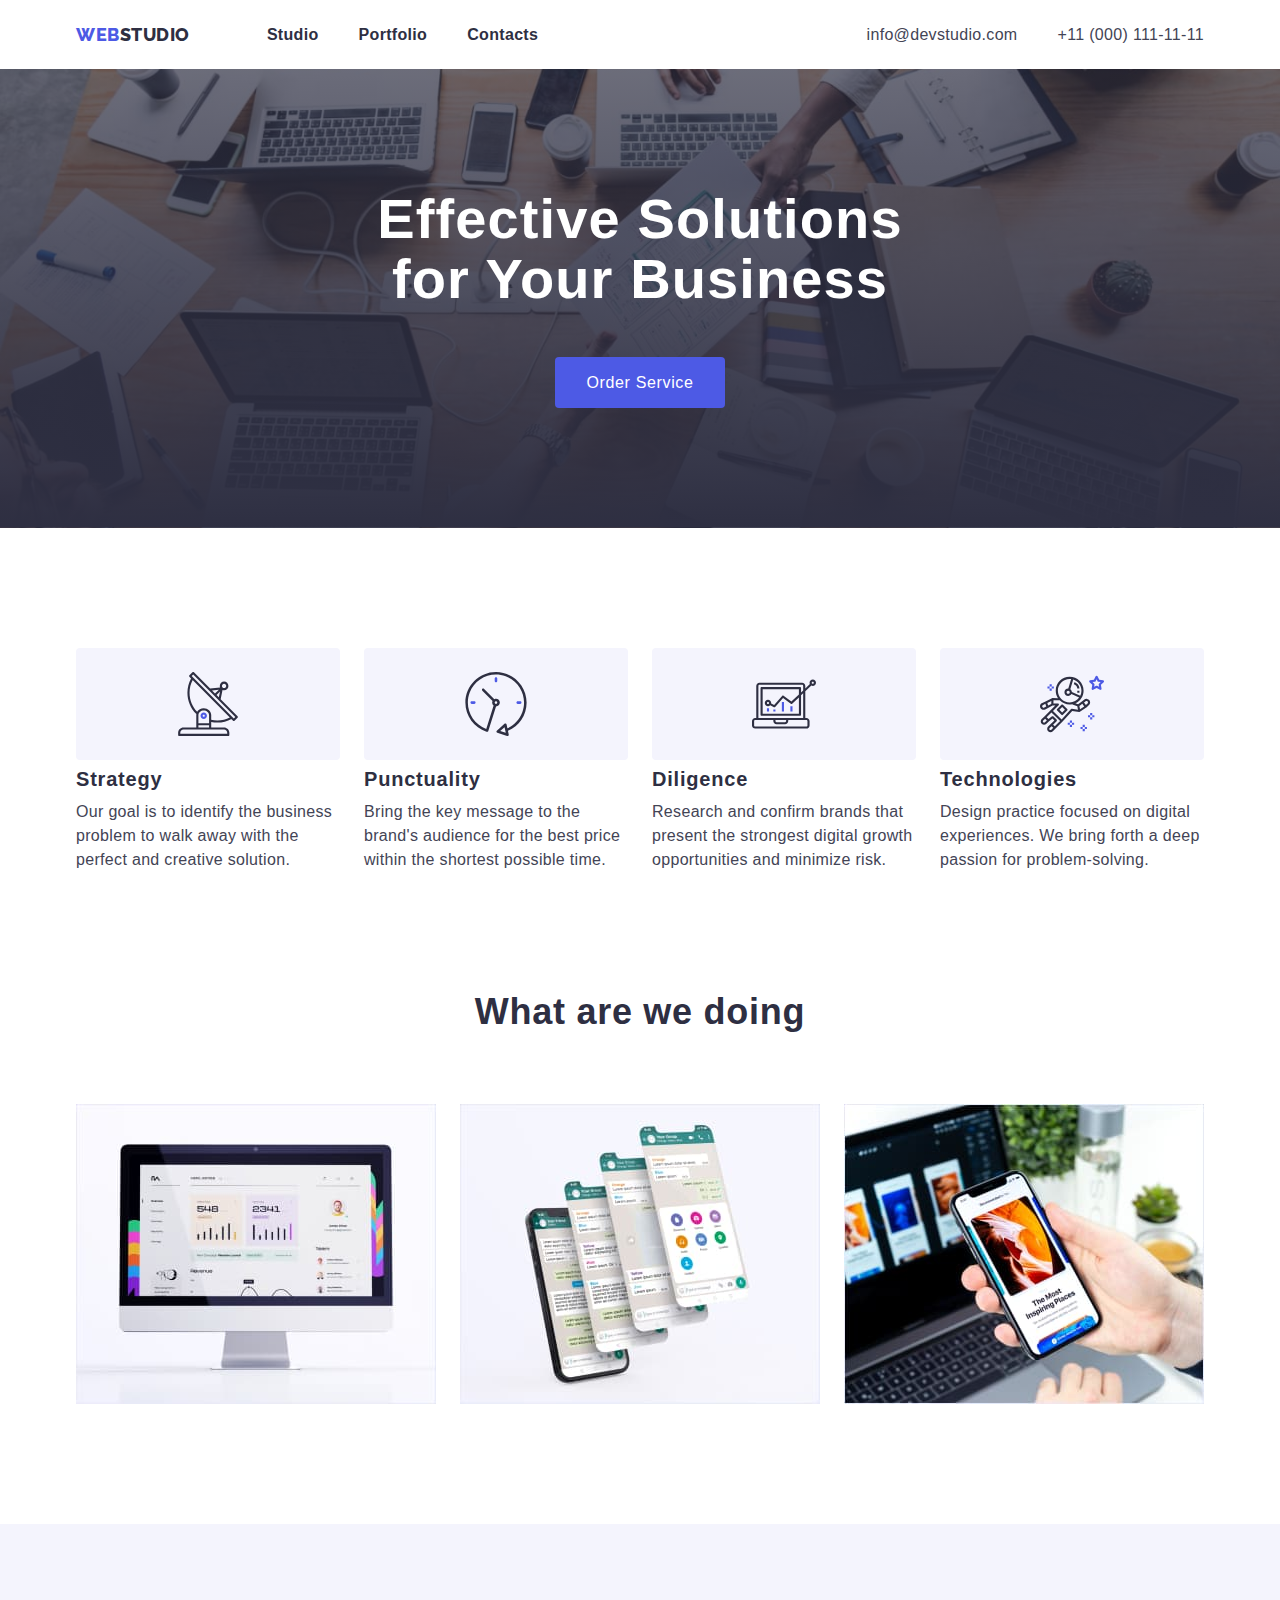
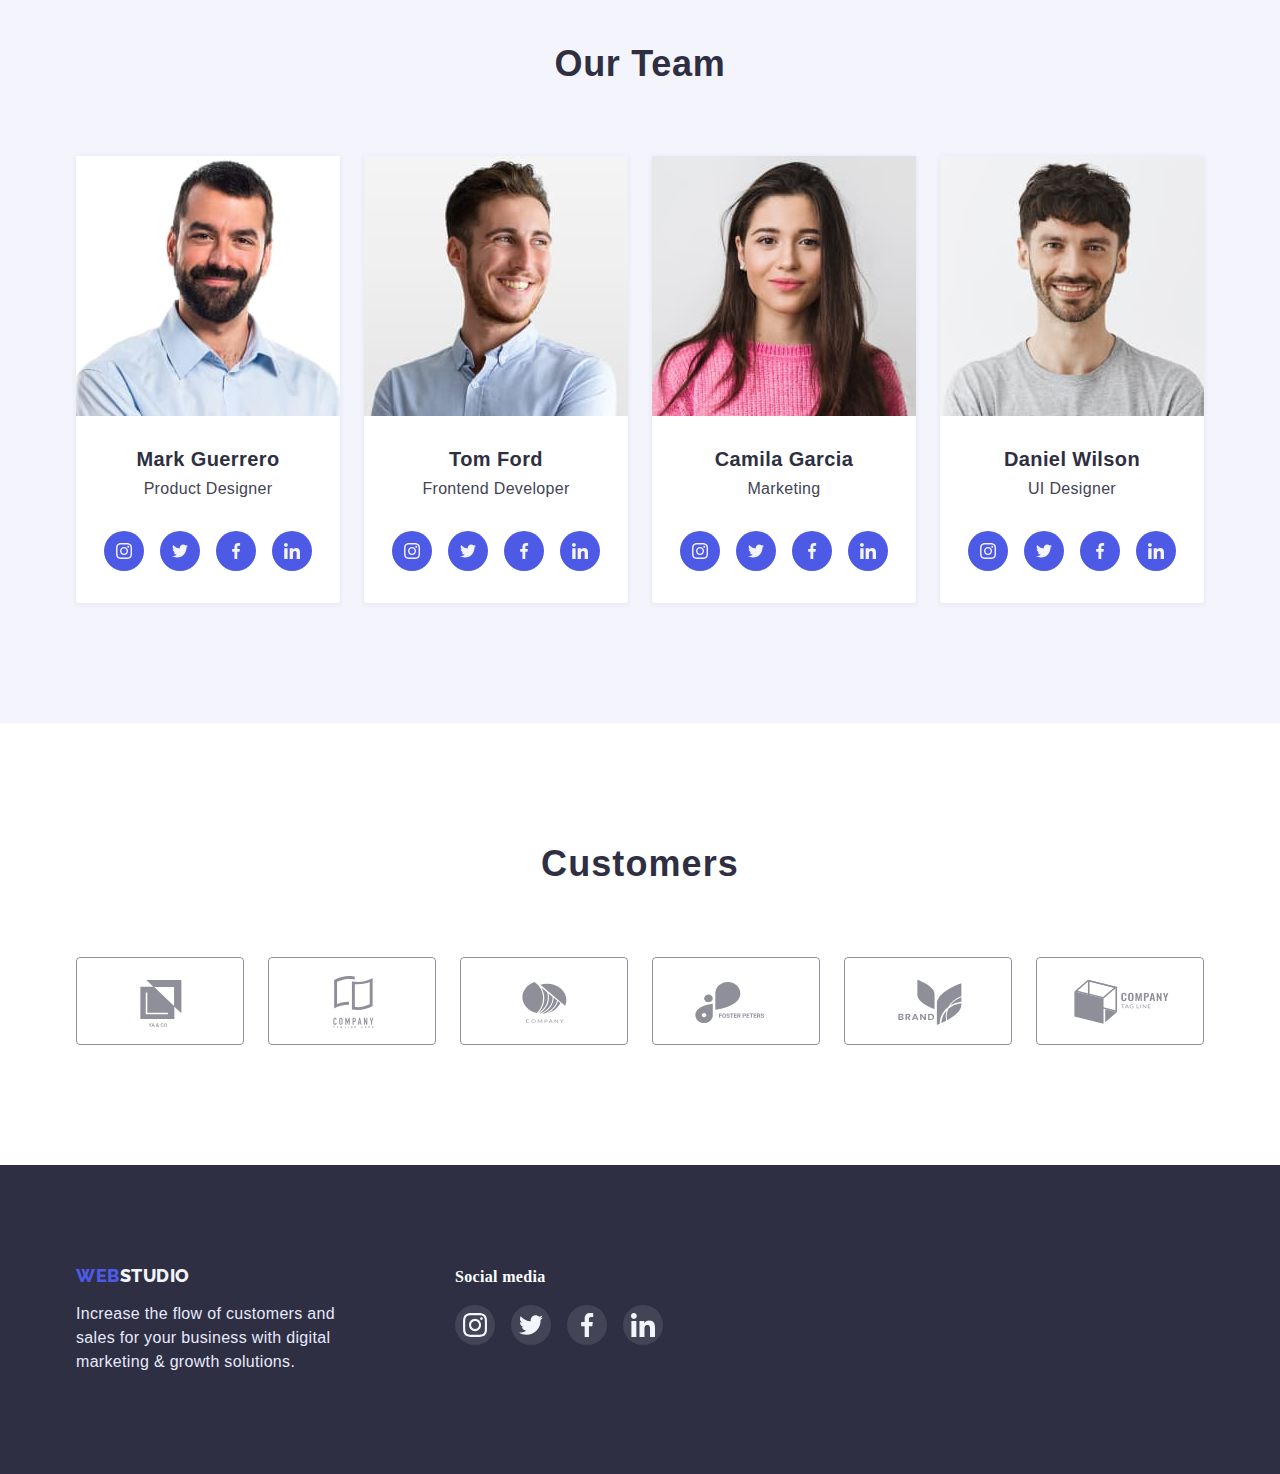
==== commit 315a46d0: "HW-04 Hover,focuscorrected" ====
--- a/index.html
+++ b/index.html
@@ -147,28 +147,28 @@
                 <ul class="team-media-list">
                    <li class="media-item">
                       <a href="" class="media-link">
-                      <svg class="media-icon" width="24" height="24">
+                      <svg class="media-icon" width="16" height="16">
                         <use href="./imajes/sprite.svg#icon-instagram"></use>
                         </svg>
                       </a>
                     </li>
                   <li class="media-item">
                     <a href="" class="media-link">
-                        <svg class="media-icon" width="24" height="24">
+                        <svg class="media-icon" width="16" height="16">
                          <use href="./imajes/sprite.svg#icon-twitter"></use>
                         </svg>
                       </a>
                      </li>
                    <li class="media-item">
                     <a href="" class="media-link">
-                        <svg class="media-icon" width="24" height="24">
+                        <svg class="media-icon" width="16" height="16">
                           <use href="./imajes/sprite.svg#icon-facebook"></use>
                         </svg>
                       </a>
                     </li>
                    <li class="media-item">
                     <a href="" class="media-link">
-                        <svg class="media-icon" width="24" height="24">
+                        <svg class="media-icon" width="16" height="16">
                          <use href="./imajes/sprite.svg#icon-linkedin"></use>
                         </svg>
                       </a>
@@ -187,28 +187,28 @@
                 <ul class="team-media-list">
                   <li class="media-item">
                      <a href="" class="media-link">
-                     <svg class="media-icon" width="24" height="24">
+                     <svg class="media-icon" width="16" height="16">
                        <use href="./imajes/sprite.svg#icon-instagram"></use>
                        </svg>
                      </a>
                    </li>
                  <li class="media-item">
                    <a href="" class="media-link">
-                       <svg class="media-icon" width="24" height="24">
+                       <svg class="media-icon" width="16" height="16">
                         <use href="./imajes/sprite.svg#icon-twitter"></use>
                        </svg>
                      </a>
                     </li>
                   <li class="media-item">
                    <a href="" class="media-link">
-                       <svg class="media-icon" width="24" height="24">
+                       <svg class="media-icon" width="16" height="16">
                          <use href="./imajes/sprite.svg#icon-facebook"></use>
                        </svg>
                      </a>
                    </li>
                   <li class="media-item">
                    <a href="" class="media-link">
-                       <svg class="media-icon" width="24" height="24">
+                       <svg class="media-icon" width="16" height="16">
                         <use href="./imajes/sprite.svg#icon-linkedin"></use>
                        </svg>
                      </a>
@@ -227,28 +227,28 @@
                 <ul class="team-media-list">
                   <li class="media-item">
                      <a href="" class="media-link">
-                     <svg class="media-icon" width="24" height="24">
+                     <svg class="media-icon" width="16" height="16">
                        <use href="./imajes/sprite.svg#icon-instagram"></use>
                        </svg>
                      </a>
                    </li>
                  <li class="media-item">
                    <a href="" class="media-link">
-                       <svg class="media-icon" width="24" height="24">
+                       <svg class="media-icon" width="16" height="16">
                         <use href="./imajes/sprite.svg#icon-twitter"></use>
                        </svg>
                      </a>
                     </li>
                   <li class="media-item">
                    <a href="" class="media-link">
-                       <svg class="media-icon" width="24" height="24">
+                       <svg class="media-icon" width="16" height="16">
                          <use href="./imajes/sprite.svg#icon-facebook"></use>
                        </svg>
                      </a>
                    </li>
                   <li class="media-item">
                    <a href="" class="media-link">
-                       <svg class="media-icon" width="24" height="24">
+                       <svg class="media-icon" width="16" height="16">
                         <use href="./imajes/sprite.svg#icon-linkedin"></use>
                        </svg>
                      </a>
@@ -268,28 +268,28 @@
                 <ul class="team-media-list">
                   <li class="media-item">
                      <a href="" class="media-link">
-                     <svg class="media-icon" width="24" height="24">
+                     <svg class="media-icon" width="16" height="16">
                        <use href="./imajes/sprite.svg#icon-instagram"></use>
                        </svg>
                      </a>
                    </li>
                  <li class="media-item">
                    <a href="" class="media-link">
-                       <svg class="media-icon" width="24" height="24">
+                       <svg class="media-icon" width="16" height="16">
                         <use href="./imajes/sprite.svg#icon-twitter"></use>
                        </svg>
                      </a>
                     </li>
                   <li class="media-item">
                    <a href="" class="media-link">
-                       <svg class="media-icon" width="24" height="24">
+                       <svg class="media-icon" width="16" height="16">
                          <use href="./imajes/sprite.svg#icon-facebook"></use>
                        </svg>
                      </a>
                    </li>
                   <li class="media-item">
                    <a href="" class="media-link">
-                       <svg class="media-icon" width="24" height="24">
+                       <svg class="media-icon" width="16" height="16">
                         <use href="./imajes/sprite.svg#icon-linkedin"></use>
                        </svg>
                      </a>
--- a/css/styles.css
+++ b/css/styles.css
@@ -218,7 +218,7 @@
 }
 .connection .link:hover,
 .connection .link:focus {
-  color: var(--hover-color);
+  color: var(--click-color);
 }
 ul {
   padding: 0;
@@ -441,15 +441,15 @@
 }
   .media-link:hover,
   .media-link:focus {
-    background-color:var(--cloud-color);   
+    background-color:var(--click-color);   
 }
   .media-icon {
     fill:var(--cloud-color);
   }
-  .media-link:hover .media-icon,
+  /*.media-link:hover .media-icon,
   .media-link:focus .media-icon {
     fill:var(--hover-color);
- }
+ }*/
  
  /*--Section Customers--*/
 
@@ -477,12 +477,6 @@
   align-items: center;
   width: 168px;
   height: 88px;
-  border: 1px solid rgba(142, 143, 153, 1);
-  border-radius: 4px;
-}
-.customers-item:hover,
-.customers-item:focus {
- border: 1px solid rgba(77, 90, 229, 1);
 }
 
 .customers-link {
@@ -493,6 +487,7 @@
   height: 100%;
   color: #8E8F99;
   border: 1px solid #8E8F99;
+  border-radius: 4px;
  }
 
 .customers-icon {
@@ -625,14 +620,15 @@
 font-size: 16px;
 line-height: 1.5;
 letter-spacing: 0.04em;
-color:#FFFFFF;
-background-color: #4D5AE5;
+color:var(--hover-color);
+background-color:var(--cloud-color);
+border: 1px solid transparent;
 border-radius: 4px;
 padding: 12px 24px;
 
 }
-.button-item:hover,
-.button-item:focus {
+button:hover,
+button:focus {
  box-shadow: 0px 2px 2px 0px #0000001F;
  box-shadow: 0px 2px 1px 0px #00000014;
  box-shadow: 0px 3px 1px 0px #0000001A;
@@ -651,11 +647,11 @@
 }
  .btn-active:hover,
  .btn-active:focus {
-background-color:var(--primary-text-color);
+background-color:var(--hover-color);
 }
 .btn-active:hover,
 .btn-active:focus {
-color:var(--hover-color);
+color:var(--primary-text-color);
 }
 .card-pictheres {
 display: flex;
@@ -749,15 +745,14 @@
 }
 
 .icon {
-
- fill: var(--cloud-color);
+fill: var(--cloud-color);
 }
 .social-link:hover,
 .social-link:focus {
-background-color:var(--cloud-color); 
-}
-.social-link:hover .icon,
+background-color:green; 
+}
+/*.social-link:hover .icon,
 .social-link:focus .icon {
   fill:var(--hover-color);
-}
-
+}*/
+
